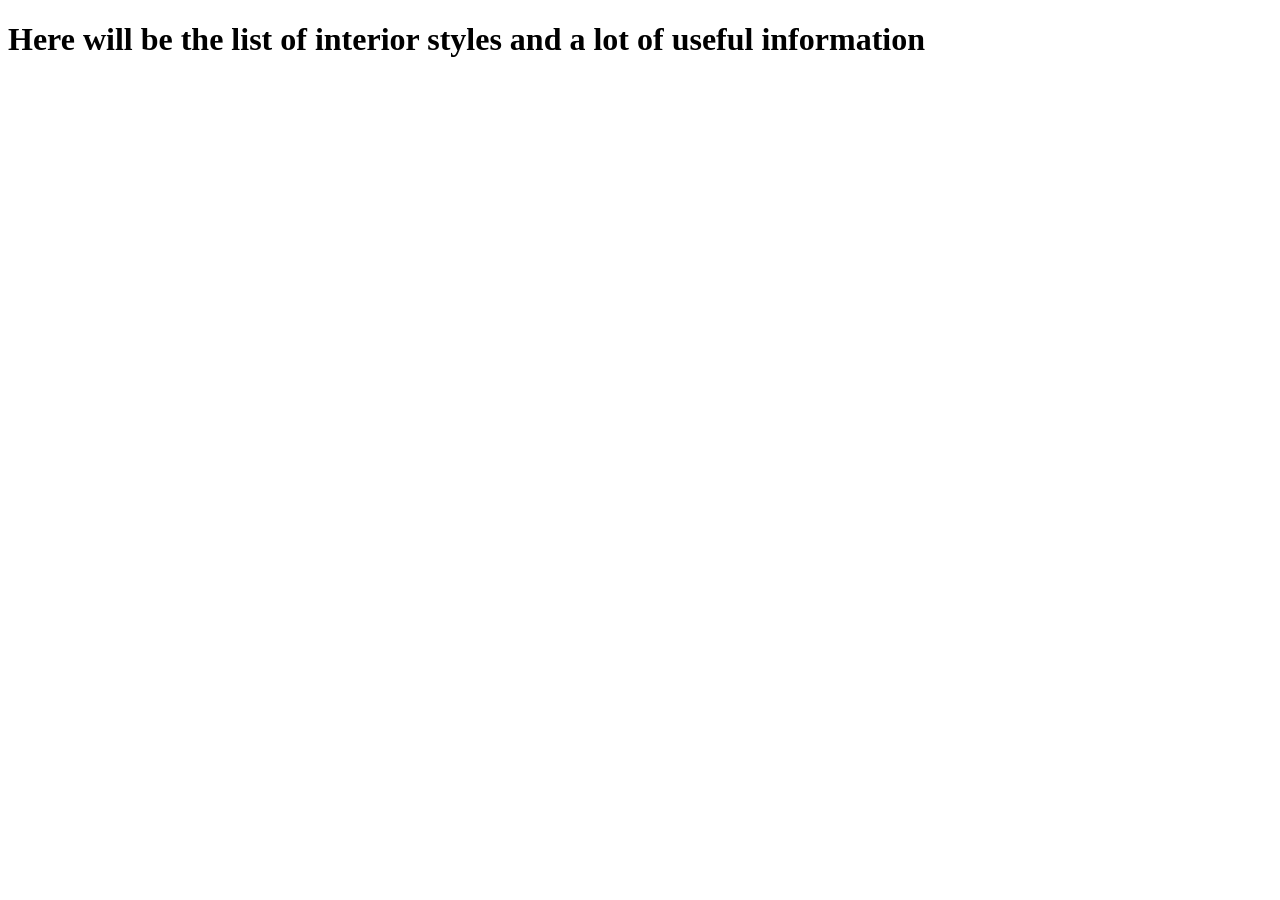
==== index.html @ 0ff0a552 "Add first pages" ====
<!doctype html>
<html lang="en">
  <head>
    <meta charset="UTF-8" />
    <meta name="viewport" content="width=device-width, initial-scale=1.0" />
    <title>Interior styles</title>
  </head>
  <body>
    <h1>
      Here will be the list of interior styles and a lot of useful information
    </h1>
  </body>
</html>
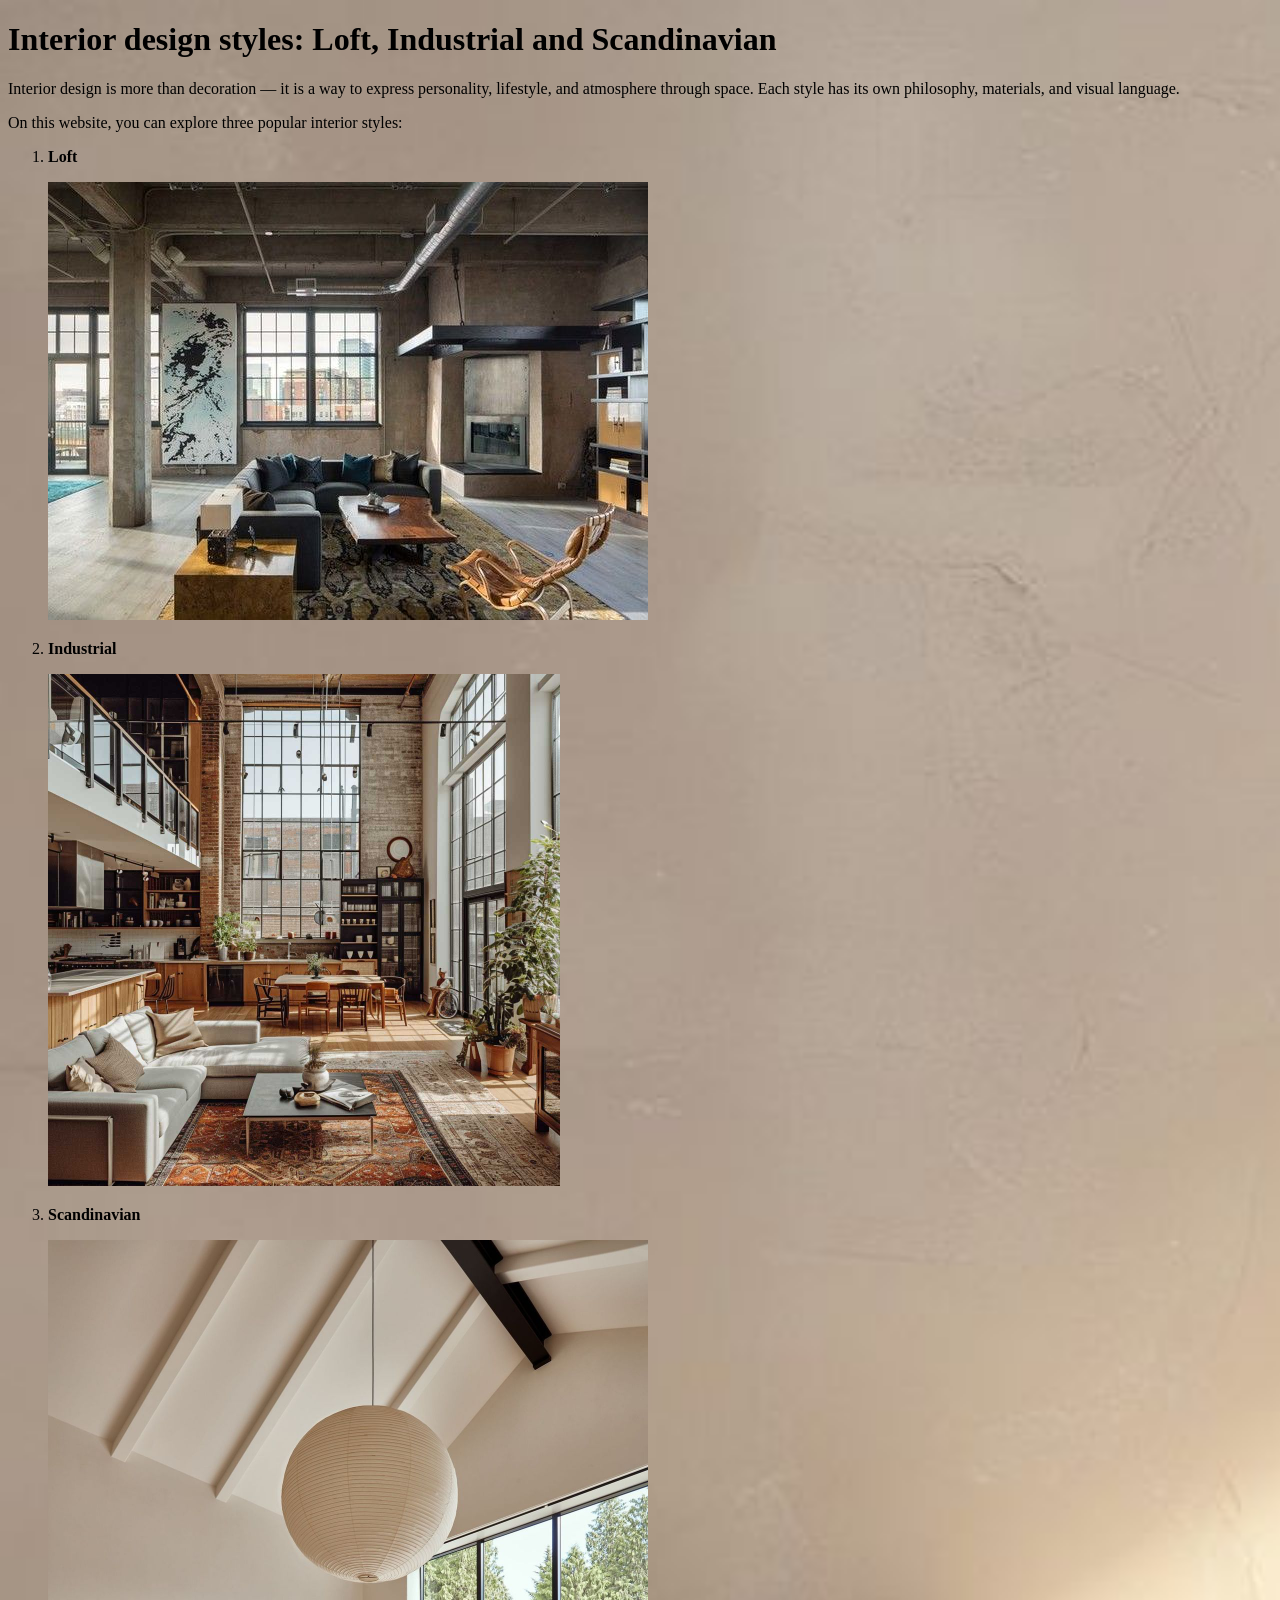
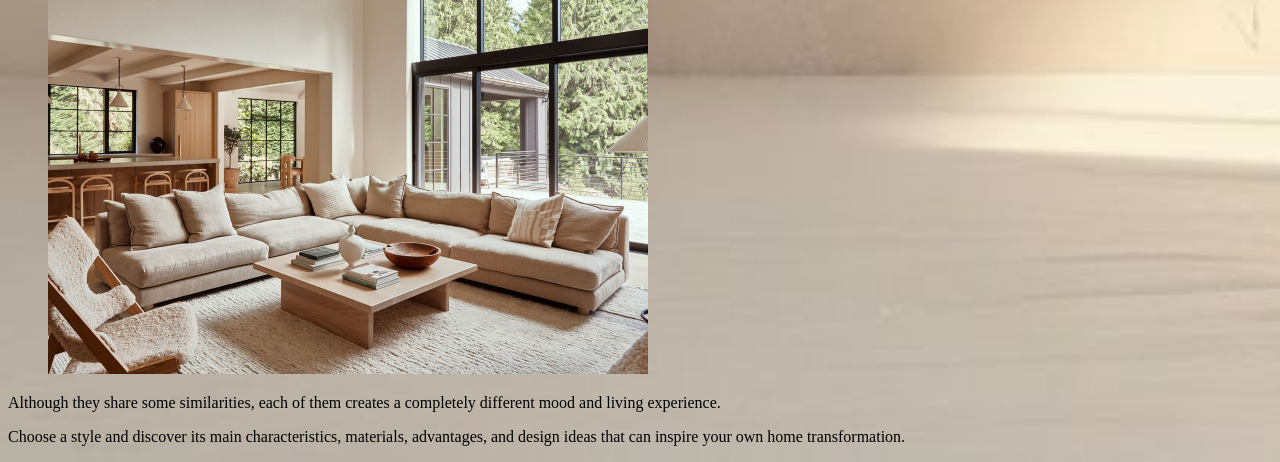
==== commit 20702bed: "Added information about styles" ====
--- a/index.html
+++ b/index.html
@@ -5,9 +5,28 @@
     <meta name="viewport" content="width=device-width, initial-scale=1.0" />
     <title>Interior styles</title>
   </head>
-  <body>
+  <body link="blue" vlink="grey" alink="blue" background="./images/background.jpg" style="background-repeat: no-repeat; background-size: cover; ">
     <h1>
-      Here will be the list of interior styles and a lot of useful information
+      Interior design styles: Loft, Industrial and Scandinavian
     </h1>
+    <p>
+      Interior design is more than decoration — it is a way to express
+      personality, lifestyle, and atmosphere through space. Each style has its
+      own philosophy, materials, and visual language.
+    </p>
+    <p>
+      On this website, you can explore three popular interior styles:
+      <ol>
+        <li><p><b>Loft</b></p><a href="./loft.html"><img src="./images/loft-example2.jpg" alt=""></a></li>
+        <li><p><b>Industrial</b></p><a href="./industrial.html"><img src="./images/industrial-example2.jpg" width="512" height="512"></a></li>
+        <li><p><b>Scandinavian</b></p><a href="./scandinavian.html"><img src="./images/scandinavian-example2.jpg" width="600" height="734"></a></li>
+      </ol>
+      Although they share some similarities, each of them creates a completely different mood and living experience.
+    </p>
+    <p>
+      Choose a style and discover its main characteristics, materials,
+      advantages, and design ideas that can inspire your own home
+      transformation.
+    </p>
   </body>
 </html>
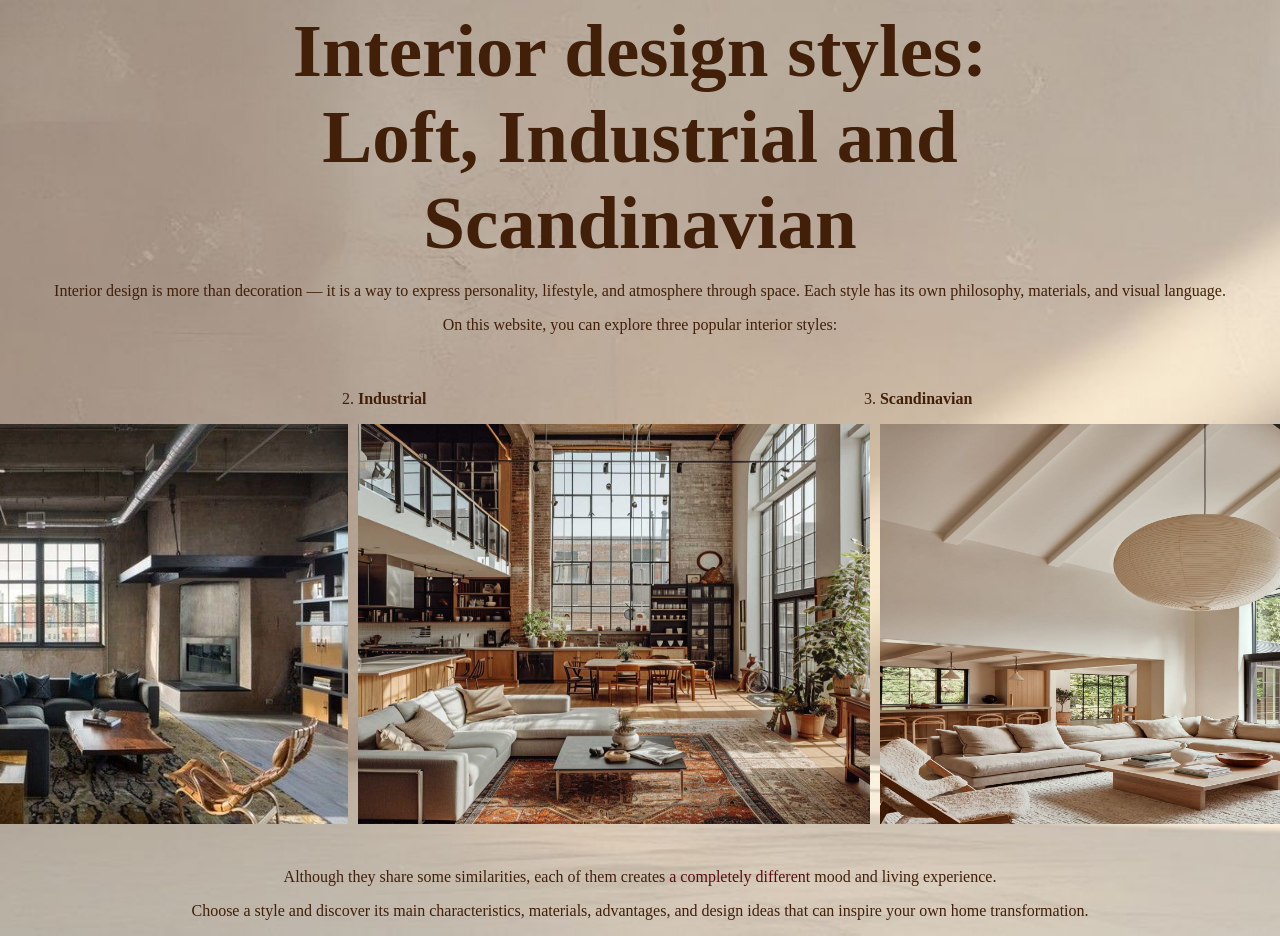
==== commit 4cb4020d: "added css to pages" ====
--- a/index.html
+++ b/index.html
@@ -4,9 +4,22 @@
     <meta charset="UTF-8" />
     <meta name="viewport" content="width=device-width, initial-scale=1.0" />
     <title>Interior styles</title>
+    <link rel="stylesheet" href="./style.css">
   </head>
+  <style>
+    body{
+      text-align: center;
+    }
+    ol{
+      text-align: left;
+      margin: 0 auto;
+      justify-content: center;
+      padding: 0;
+      margin: 40px 0 40px;
+    }
+  </style>
   <body link="blue" vlink="grey" alink="blue" background="./images/background.jpg" style="background-repeat: no-repeat; background-size: cover; ">
-    <h1>
+    <h1 id="main-title">
       Interior design styles: Loft, Industrial and Scandinavian
     </h1>
     <p>
@@ -16,12 +29,12 @@
     </p>
     <p>
       On this website, you can explore three popular interior styles:
-      <ol>
-        <li><p><b>Loft</b></p><a href="./loft.html"><img src="./images/loft-example2.jpg" alt=""></a></li>
-        <li><p><b>Industrial</b></p><a href="./industrial.html"><img src="./images/industrial-example2.jpg" width="512" height="512"></a></li>
-        <li><p><b>Scandinavian</b></p><a href="./scandinavian.html"><img src="./images/scandinavian-example2.jpg" width="600" height="734"></a></li>
+      <ol class="pages-list">
+        <li class="page"><p><b>Loft</b></p><a href="./loft.html"><img src="./images/loft-example2.jpg" alt=""></a></li>
+        <li class="page"><p><b>Industrial</b></p><a href="./industrial.html"><img src="./images/industrial-example2.jpg" width="512" height="512"></a></li>
+        <li class="page"><p><b>Scandinavian</b></p><a href="./scandinavian.html"><img src="./images/scandinavian-example2.jpg" width="600" height="734"></a></li>
       </ol>
-      Although they share some similarities, each of them creates a completely different mood and living experience.
+      Although they share some similarities, each of them creates <span style="color:rgb(90, 12, 12); font-weight: 500;"> a completely different</span> mood and living experience.
     </p>
     <p>
       Choose a style and discover its main characteristics, materials,
--- a/style.css
+++ b/style.css
@@ -0,0 +1,115 @@
+body {
+  color: rgb(65, 31, 9);
+}
+
+a {
+  text-decoration: none;
+  color: rgb(65, 31, 9) !important;
+}
+
+.navigation {
+  padding: 0;
+  margin-top: 40px;
+  list-style: none;
+  display: flex;
+  gap: 10px;
+}
+
+dl {
+  display: grid;
+  grid-template-columns: 100px 1fr;
+  gap: 10px;
+  max-width: 700px;
+}
+
+dt {
+  font-weight: bold;
+}
+
+dd {
+  margin: 0;
+}
+
+#main-title {
+  font-size: 75px;
+  max-width: 700px;
+  margin: 0 auto;
+}
+
+.main-title {
+  margin: 20px 0 !important;
+}
+
+.pages-list {
+  display: flex;
+  gap: 10px;
+}
+
+.page img {
+  flex-basis: calc((100% - 20px) / 3);
+  height: 400px;
+}
+
+.description {
+  display: flex;
+  gap: 20px;
+}
+
+.text {
+  max-width: 600px;
+  line-height: 1.7;
+}
+
+.advantages li h3,
+.advantages li p {
+  margin: 0;
+}
+
+.scandinavian-image {
+  width: 500px;
+  height: 500px;
+  border-radius: 20px;
+}
+
+table {
+  border-collapse: collapse;
+  background: #f5eadc;
+}
+
+.table-head {
+  background: #cdb79e;
+  font-size: 20px;
+  padding: 12px 16px;
+}
+
+.scandinavian-table td {
+  padding: 12px 16px;
+}
+
+iframe {
+  float: right;
+  margin: 20px;
+  border-radius: 12px;
+  box-shadow: 0 8px 20px rgba(0, 0, 0, 0.15);
+}
+
+#elements {
+  margin: 40px auto;
+  background: #d6d2cc;
+}
+
+#elements caption {
+  font-size: 22px;
+  margin-bottom: 10px;
+}
+
+#elements th,
+#elements td {
+  padding: 12px 16px;
+  text-align: center;
+}
+
+#elements th {
+  background: #8f8a84;
+  color: white;
+}
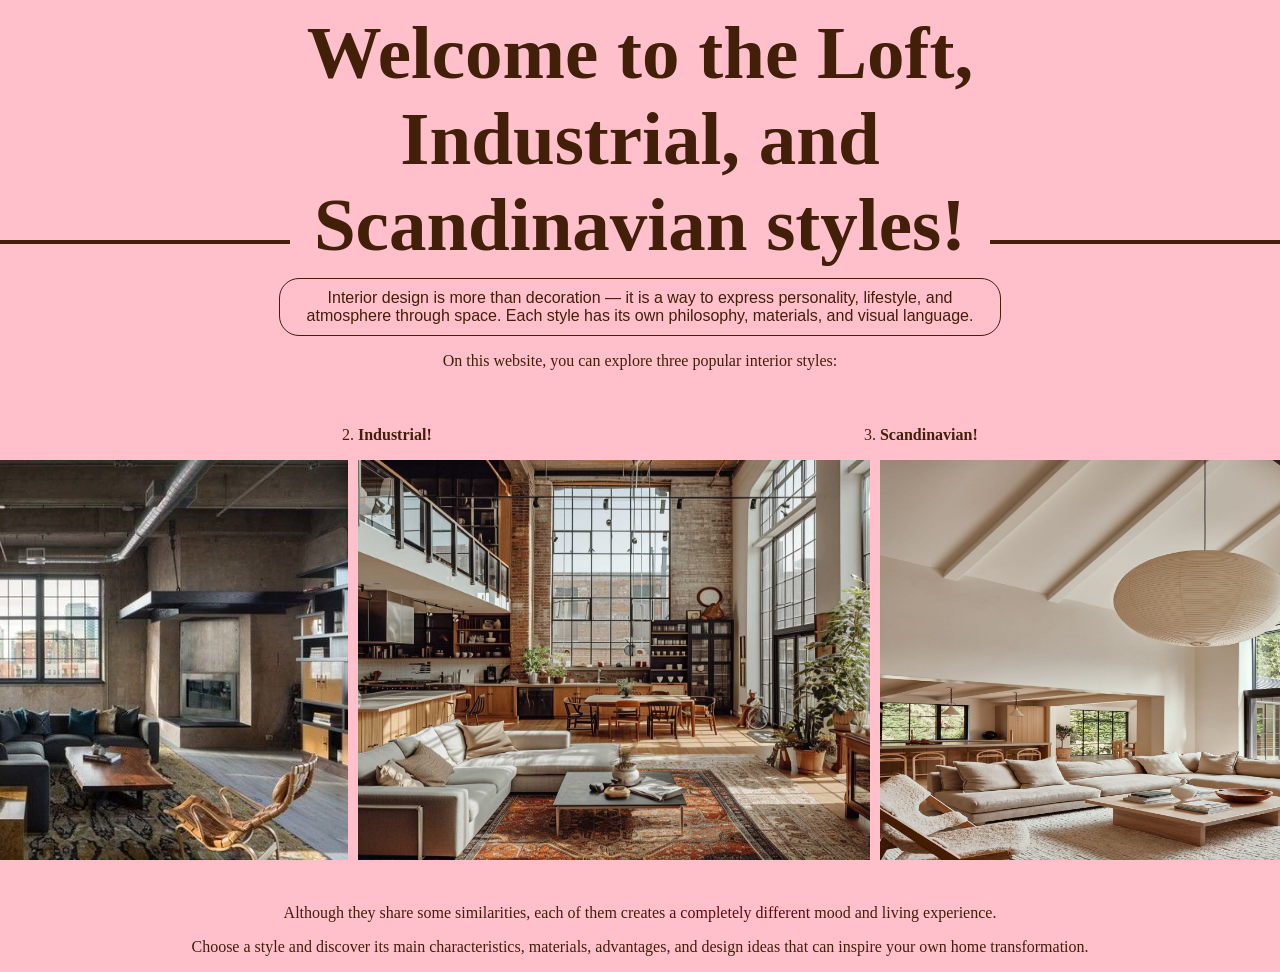
==== commit c41c032a: "Added script" ====
--- a/index.html
+++ b/index.html
@@ -17,7 +17,7 @@
       padding: 0;
       margin: 40px 0 40px;
     }
-  </style>
+    </style>
   <body link="blue" vlink="grey" alink="blue" background="./images/background.jpg" style="background-repeat: no-repeat; background-size: cover; ">
     <h1 id="main-title">
       Interior design styles: Loft, Industrial and Scandinavian
@@ -42,4 +42,14 @@
       transformation.
     </p>
   </body>
-</html>
+  </html>
+  <script src="./script/script.js"></script>
+  <script>
+    const style = prompt('Enter your favourite interior style');
+    alert(`You entered ${style}`);
+    const confirmed = confirm(`Maybe you like another one?`);
+    if(confirmed){
+      const style = prompt('Enter your another favourite interior style');
+      alert(`You entered ${style}`);
+    }
+  </script>
--- a/style.css
+++ b/style.css
@@ -2,9 +2,16 @@
   color: rgb(65, 31, 9);
 }
 
-a {
-  text-decoration: none;
-  color: rgb(65, 31, 9) !important;
+a:link {
+  color: #463838 !important;
+}
+
+a:visited {
+  color: #917c7c;
+}
+
+a:active {
+  color: #330909;
 }
 
 .navigation {
@@ -16,33 +23,88 @@
 }
 
 dl {
-  display: grid;
-  grid-template-columns: 100px 1fr;
+  max-width: 700px;
+  margin: 20px 0;
+  background: #d7cbbb;
+  border-radius: 12px;
+  padding: 20px;
+}
+
+dl > dt {
+  font-weight: bold;
+  font-size: 18px;
+  margin-top: 15px;
+  color: rgb(65, 31, 9);
+}
+
+dl > dd {
+  margin: 5px 0 15px;
+  padding: 15px;
+  border-left: 3px solid rgb(65, 31, 9);
+}
+
+#main-title {
+  position: relative;
+  text-align: center;
+  max-width: 700px;
+  font-size: 75px;
+  margin: 10px auto;
+}
+
+#main-title::before,
+#main-title::after {
+  position: absolute;
+  bottom: 24px;
+  display: block;
+  content: "";
+  border: 2px solid rgb(65, 31, 9);
+  width: 352px;
+}
+
+#main-title::before {
+  left: 100%;
+}
+
+#main-title::after {
+  right: 100%;
+}
+
+#main-title + p {
+  font-family:
+    "Lucida Sans", "Lucida Sans Regular", "Lucida Grande",
+    "Lucida Sans Unicode", Geneva, Verdana, sans-serif;
+  font-weight: 500px;
+  border: 1px solid rgb(65, 31, 9);
+  border-radius: 20px;
+  max-width: 700px;
+  padding: 10px;
+  margin: 0 auto;
+}
+
+.pages-list {
+  display: flex;
   gap: 10px;
-  max-width: 700px;
-}
-
-dt {
-  font-weight: bold;
-}
-
-dd {
-  margin: 0;
-}
-
-#main-title {
-  font-size: 75px;
-  max-width: 700px;
-  margin: 0 auto;
-}
-
-.main-title {
-  margin: 20px 0 !important;
-}
-
-.pages-list {
-  display: flex;
-  gap: 10px;
+}
+
+.image-card {
+  position: relative;
+}
+
+.image-card img:hover {
+  transform: scale(1.08);
+}
+
+.image-card:first-child .image-text {
+  background-color: rgb(214, 205, 192);
+}
+
+.image-text {
+  position: absolute;
+  left: 36%;
+  bottom: -8px;
+  background-color: rgb(223, 206, 183);
+  padding: 4px;
+  border-radius: 7px;
 }
 
 .page img {
@@ -52,7 +114,7 @@
 
 .description {
   display: flex;
-  gap: 20px;
+  gap: 30px;
 }
 
 .text {
@@ -63,12 +125,47 @@
 .advantages li h3,
 .advantages li p {
   margin: 0;
+}
+
+#materials {
+  list-style: none;
+  padding: 0;
+  margin: 20px 0;
+  display: flex;
+  gap: 15px;
+}
+
+#materials > li {
+  background: #d1bea6;
+  border: 2px solid rgb(65, 31, 9);
+  border-radius: 12px;
+  padding: 15px 25px;
+  font-size: 18px;
+  font-weight: 600;
+}
+
+.top-row {
+  display: flex;
+  gap: 15px;
 }
 
 .scandinavian-image {
   width: 500px;
   height: 500px;
   border-radius: 20px;
+}
+
+.scandinavian-frame {
+  margin: 10px;
+}
+
+.fact-box {
+  top: 80px;
+  right: 40px;
+  width: 250px;
+  background: #e0d9d0;
+  border: 1px solid #b5a48f;
+  padding: 15px;
 }
 
 table {
@@ -113,3 +210,21 @@
   background: #8f8a84;
   color: white;
 }
+
+.industrial-box {
+  float: left;
+  width: 250px;
+  padding: 15px;
+  margin: 20px;
+  border: 1px solid #444;
+  background: #d6d2cc;
+}
+
+.clear {
+  clear: both;
+}
+
+.design-tip-title {
+  text-align: left;
+  margin-left: 20px;
+}
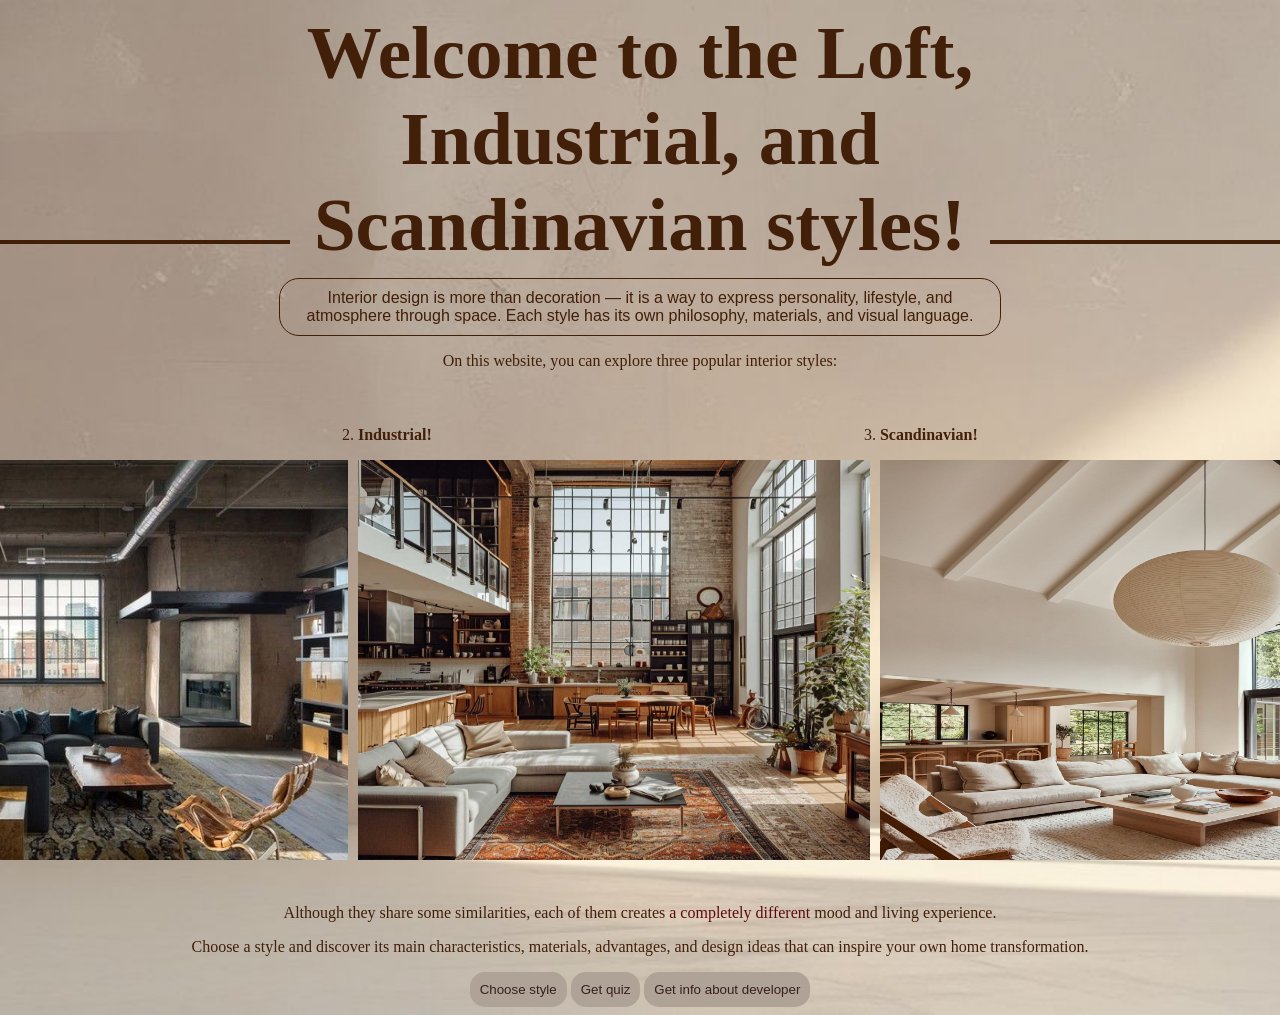
==== commit a7f2c6d4: "Added more interactive functions" ====
--- a/index.html
+++ b/index.html
@@ -19,7 +19,7 @@
     }
     </style>
   <body link="blue" vlink="grey" alink="blue" background="./images/background.jpg" style="background-repeat: no-repeat; background-size: cover; ">
-    <h1 id="main-title">
+    <h1 id="main-title" data-border>
       Interior design styles: Loft, Industrial and Scandinavian
     </h1>
     <p>
@@ -27,13 +27,15 @@
       personality, lifestyle, and atmosphere through space. Each style has its
       own philosophy, materials, and visual language.
     </p>
-    <p>
+    <p data-border>
       On this website, you can explore three popular interior styles:
+       </p>
       <ol class="pages-list">
-        <li class="page"><p><b>Loft</b></p><a href="./loft.html"><img src="./images/loft-example2.jpg" alt=""></a></li>
-        <li class="page"><p><b>Industrial</b></p><a href="./industrial.html"><img src="./images/industrial-example2.jpg" width="512" height="512"></a></li>
-        <li class="page"><p><b>Scandinavian</b></p><a href="./scandinavian.html"><img src="./images/scandinavian-example2.jpg" width="600" height="734"></a></li>
+        <li class="page"><p><b>Loft</b></p><a href="./loft.html"><img src="./images/loft-example2.jpg" data-current="loft" ></a></li>
+        <li class="page"><p><b>Industrial</b></p><a href="./industrial.html"><img src="./images/industrial-example2.jpg" data-current="industrial"  width="512" height="512"></a></li>
+        <li class="page"><p><b>Scandinavian</b></p><a href="./scandinavian.html"><img src="./images/scandinavian-example2.jpg" data-current="scandinavian"  width="600" height="734"></a></li>
       </ol>
+      </p>
       Although they share some similarities, each of them creates <span style="color:rgb(90, 12, 12); font-weight: 500;"> a completely different</span> mood and living experience.
     </p>
     <p>
@@ -41,15 +43,23 @@
       advantages, and design ideas that can inspire your own home
       transformation.
     </p>
+    <button class="choose-style-button">Choose style</button>
+    <button id="quiz">Get quiz</button>
+    <button class="developer-info">Get info about developer</button>
   </body>
   </html>
   <script src="./script/script.js"></script>
   <script>
-    const style = prompt('Enter your favourite interior style');
+    function getQuiz(){
+        const style = prompt('Enter your favourite interior style');
     alert(`You entered ${style}`);
     const confirmed = confirm(`Maybe you like another one?`);
     if(confirmed){
       const style = prompt('Enter your another favourite interior style');
       alert(`You entered ${style}`);
     }
+    }
+
+    quiz.onclick = getQuiz;
+
   </script>
--- a/style.css
+++ b/style.css
@@ -107,6 +107,19 @@
   border-radius: 7px;
 }
 
+.choose-style-button,
+#quiz,
+.developer-info,
+.hide,
+.show {
+  cursor: pointer;
+  border-radius: 15px;
+  color: #381f1f;
+  background-color: #afa297;
+  border: #dbc7ad;
+  padding: 10px;
+}
+
 .page img {
   flex-basis: calc((100% - 20px) / 3);
   height: 400px;
@@ -144,6 +157,12 @@
   font-weight: 600;
 }
 
+.dark {
+  border-radius: 10px;
+  padding: 5px;
+  background-color: #978b7a;
+}
+
 .top-row {
   display: flex;
   gap: 15px;
